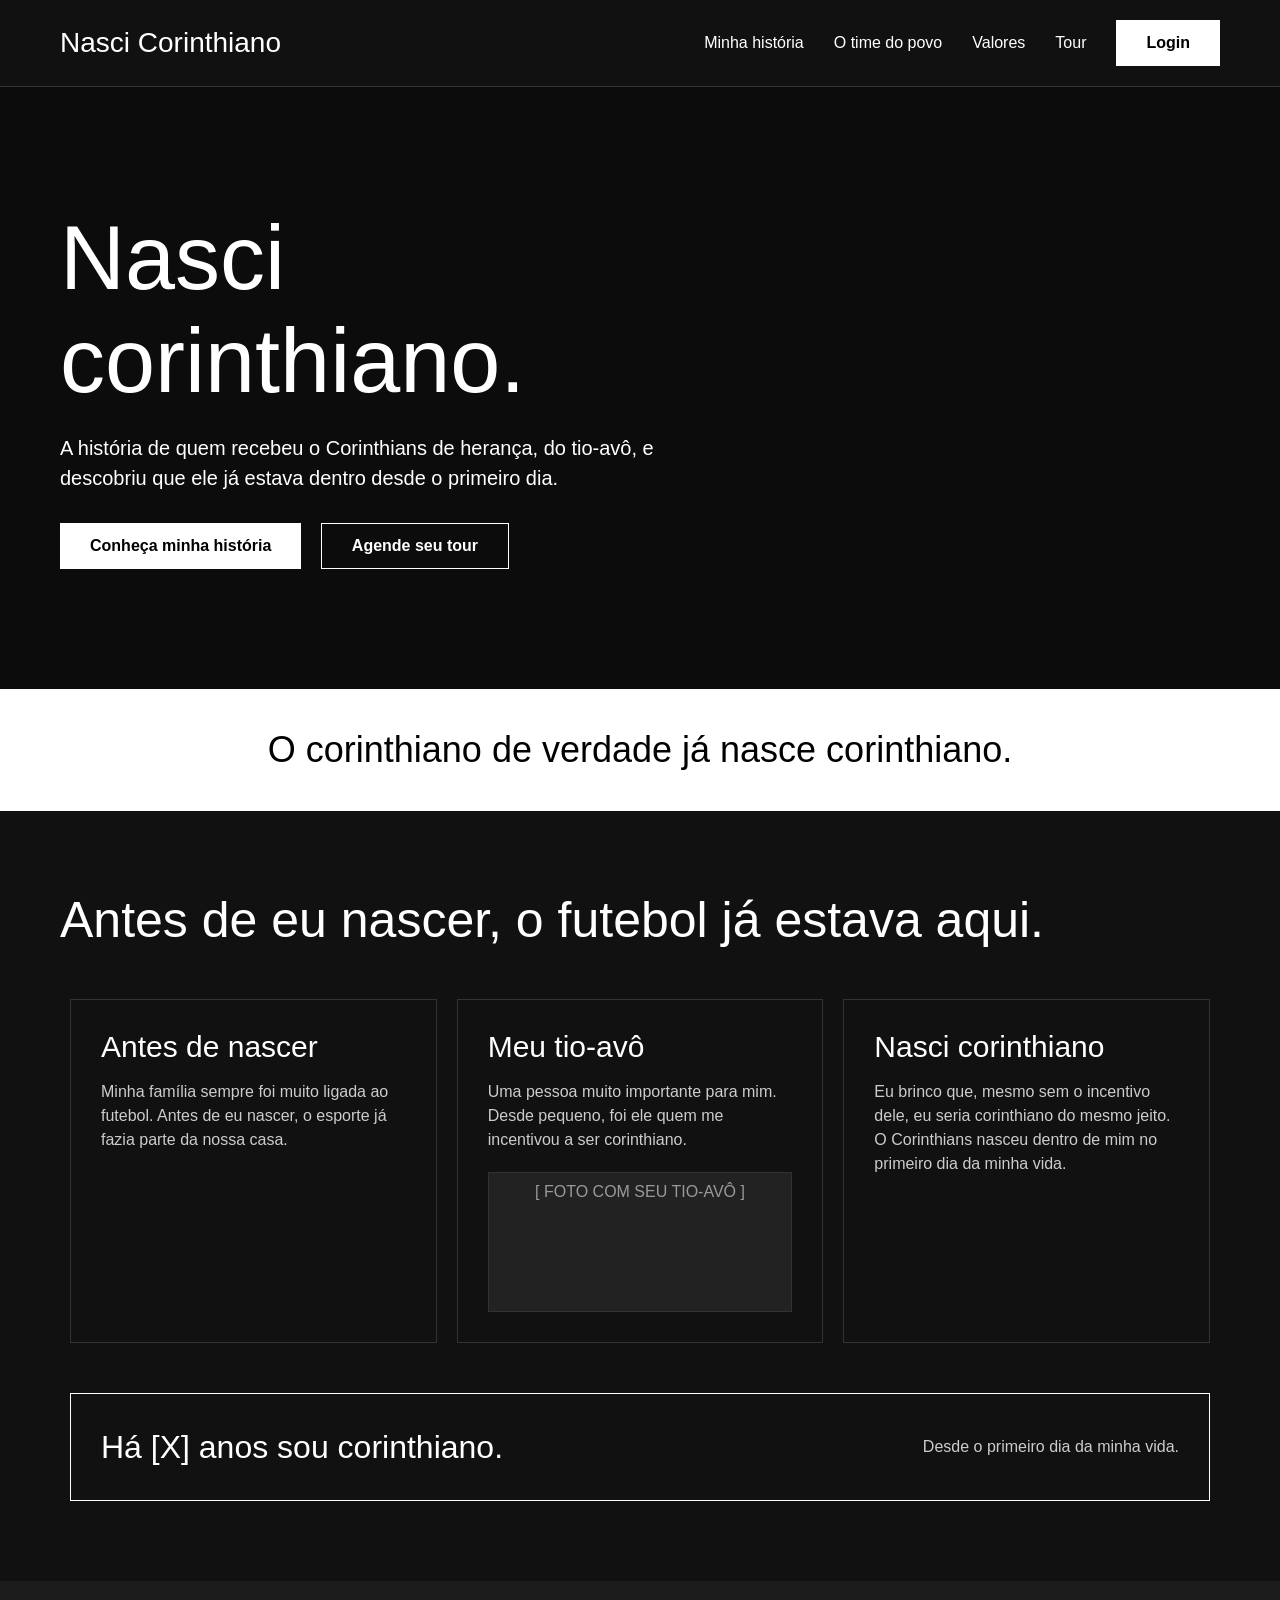
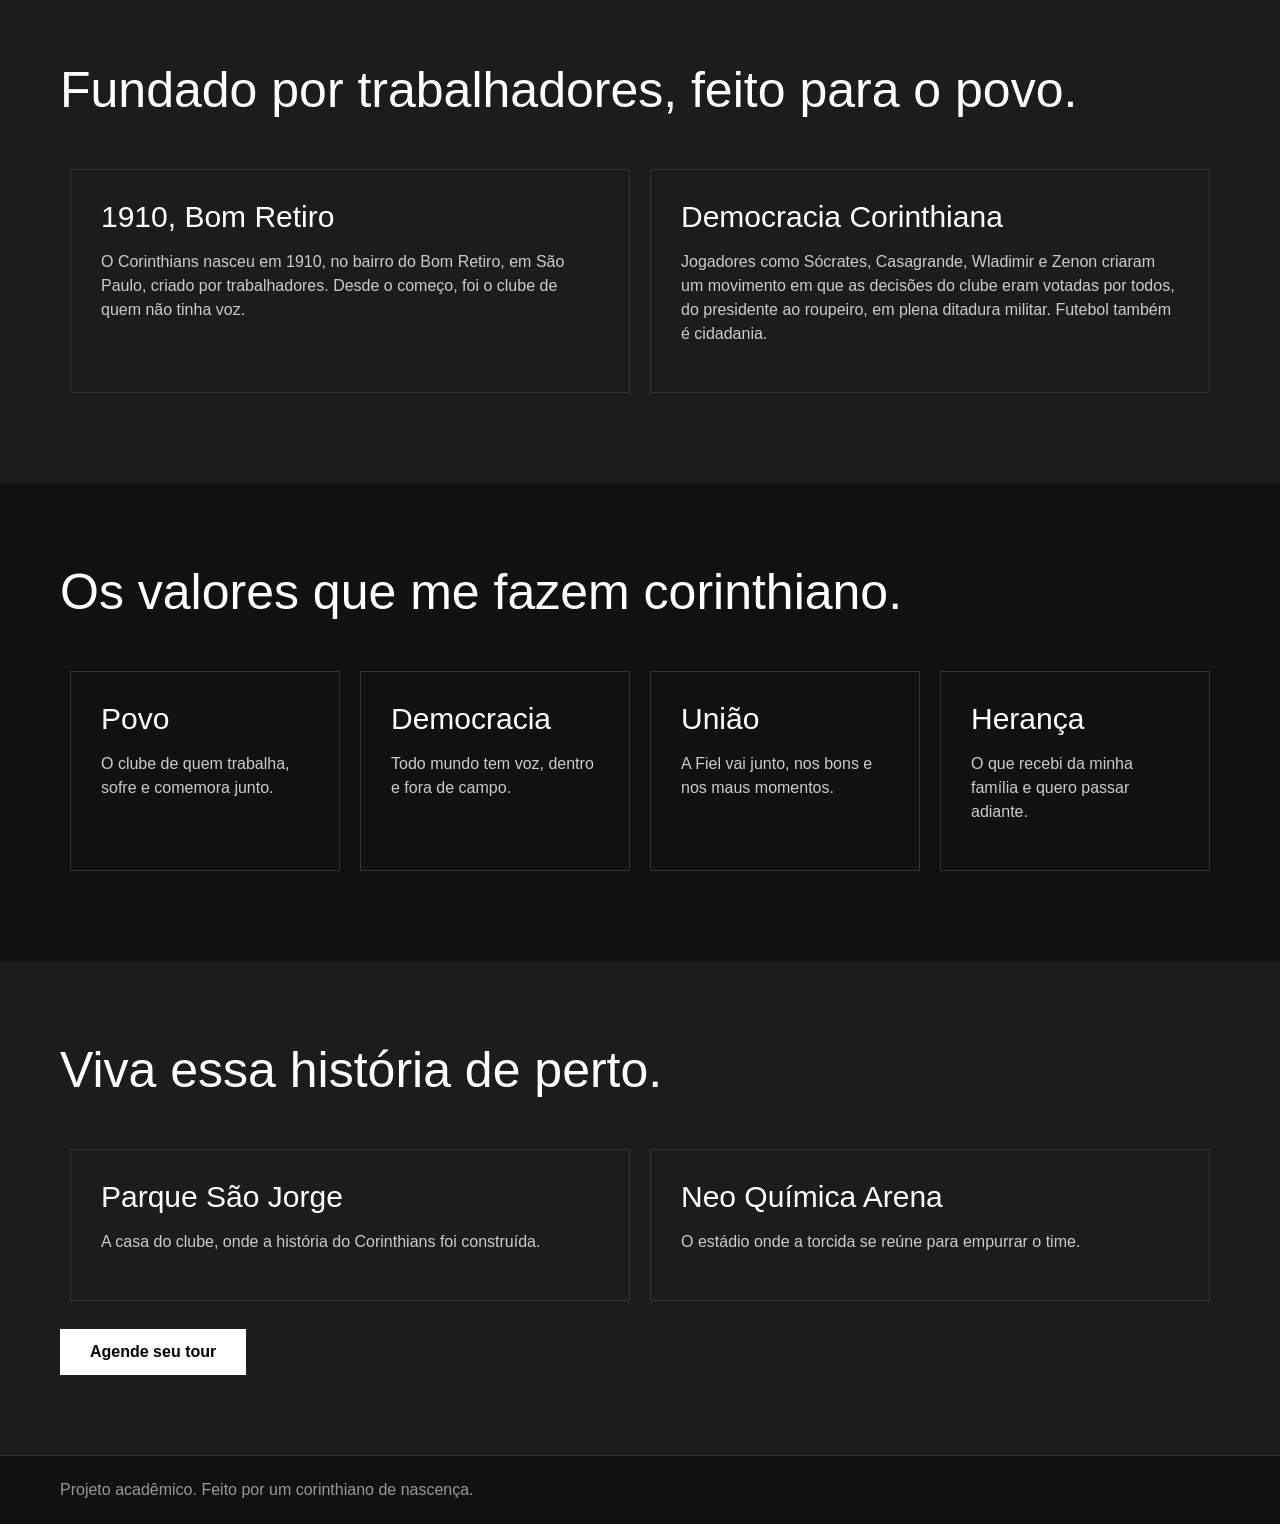
==== codigos/index.html @ bf31cc14 "Subindo pastas de documentação, script de banco de dados e códigos" ====
<!DOCTYPE html>
<html lang="pt-BR">
<head>
    <meta charset="UTF-8">
    <meta name="viewport" content="width=device-width, initial-scale=1.0">
    <title>Nasci Corinthiano</title>
    <link rel="stylesheet" href="style.css">
</head>
<body>

    <!-- CABEÇALHO -->
    <header class="cabecalho">
        <div class="logo">Nasci Corinthiano</div>
        <nav class="menu">
            <a href="#historia">Minha história</a>
            <a href="#povo">O time do povo</a>
            <a href="#valores">Valores</a>
            <a href="#tour">Tour</a>
            <a href="login.html" class="botao">Login</a>
        </nav>
    </header>

    <main>

        <!-- CONTAINER PRINCIPAL: foto da torcida de fundo (img/torcida.jpg) -->
        <section class="container-principal">
            <div class="container-escuro">
                <h1>Nasci<br>corinthiano.</h1>
                <p>A história de quem recebeu o Corinthians de herança, do tio-avô, e descobriu que ele já estava dentro desde o primeiro dia.</p>
                <a href="#historia" class="botao">Conheça minha história</a>
                <a href="login.html" class="botao-vazio">Agende seu tour</a>
            </div>
        </section>

        <!-- CONTAINER DA FRASE -->
        <div class="container-frase">O corinthiano de verdade já nasce corinthiano.</div>

        <!-- MINHA HISTÓRIA -->
        <section class="secao" id="historia">
            <h2 class="subtitulo">Antes de eu nascer, o futebol já estava aqui.</h2>
            <div class="container-cards">
                <div class="card">
                    <h3>Antes de nascer</h3>
                    <p>Minha família sempre foi muito ligada ao futebol. Antes de eu nascer, o esporte já fazia parte da nossa casa.</p>
                </div>
                <div class="card">
                    <h3>Meu tio-avô</h3>
                    <p>Uma pessoa muito importante para mim. Desde pequeno, foi ele quem me incentivou a ser corinthiano.</p>
                    <div class="foto">[ FOTO COM SEU TIO-AVÔ ]</div>
                </div>
                <div class="card">
                    <h3>Nasci corinthiano</h3>
                    <p>Eu brinco que, mesmo sem o incentivo dele, eu seria corinthiano do mesmo jeito. O Corinthians nasceu dentro de mim no primeiro dia da minha vida.</p>
                </div>
            </div>
            <div class="container-contador">
                <h3>Há [X] anos sou corinthiano.</h3>
                <p>Desde o primeiro dia da minha vida.</p>
            </div>
        </section>

        <!-- O TIME DO POVO -->
        <section class="secao secao-escura" id="povo">
            <h2 class="subtitulo">Fundado por trabalhadores, feito para o povo.</h2>
            <div class="container-cards">
                <div class="card">
                    <h3>1910, Bom Retiro</h3>
                    <p>O Corinthians nasceu em 1910, no bairro do Bom Retiro, em São Paulo, criado por trabalhadores. Desde o começo, foi o clube de quem não tinha voz.</p>
                </div>
                <div class="card">
                    <h3>Democracia Corinthiana</h3>
                    <p>Jogadores como Sócrates, Casagrande, Wladimir e Zenon criaram um movimento em que as decisões do clube eram votadas por todos, do presidente ao roupeiro, em plena ditadura militar. Futebol também é cidadania.</p>
                </div>
            </div>
        </section>

        <!-- VALORES -->
        <section class="secao" id="valores">
            <h2 class="subtitulo">Os valores que me fazem corinthiano.</h2>
            <div class="container-cards">
                <div class="card">
                    <h3>Povo</h3>
                    <p>O clube de quem trabalha, sofre e comemora junto.</p>
                </div>
                <div class="card">
                    <h3>Democracia</h3>
                    <p>Todo mundo tem voz, dentro e fora de campo.</p>
                </div>
                <div class="card">
                    <h3>União</h3>
                    <p>A Fiel vai junto, nos bons e nos maus momentos.</p>
                </div>
                <div class="card">
                    <h3>Herança</h3>
                    <p>O que recebi da minha família e quero passar adiante.</p>
                </div>
            </div>
        </section>

        <!-- TOUR -->
        <section class="secao secao-escura" id="tour">
            <h2 class="subtitulo">Viva essa história de perto.</h2>
            <div class="container-cards">
                <div class="card">
                    <h3>Parque São Jorge</h3>
                    <p>A casa do clube, onde a história do Corinthians foi construída.</p>
                </div>
                <div class="card">
                    <h3>Neo Química Arena</h3>
                    <p>O estádio onde a torcida se reúne para empurrar o time.</p>
                </div>
            </div>
            <br>
            <a href="login.html" class="botao">Agende seu tour</a>
        </section>

    </main>

    <!-- RODAPÉ -->
    <footer class="rodape">
        Projeto acadêmico. Feito por um corinthiano de nascença.
    </footer>

</body>
</html>
---- codigos/style.css ----
/* ===== GERAL ===== */
/* Faz o padding e a borda ficarem DENTRO da largura da caixa */
* {
    box-sizing: border-box;
}

body {
    margin: 0;
    font-family: Arial, sans-serif;
    background-color: #111111;
    color: #ffffff;
}

a {
    color: #ffffff;
    text-decoration: none;
}

h1, h2, h3 {
    margin: 0;
    font-family: Impact, sans-serif;
    font-weight: normal;
}

p {
    line-height: 1.5;
    color: #cccccc;
}

/* ===== CABEÇALHO (header) ===== */
.cabecalho {
    display: flex;
    justify-content: space-between;
    align-items: center;
    padding: 20px 60px;
    border-bottom: 1px solid #333333;
}

.logo {
    font-family: Impact, sans-serif;
    font-size: 28px;
}

.menu {
    display: flex;
    align-items: center;
}

.menu a {
    margin-left: 30px;
}

/* ===== BOTÕES ===== */
.botao {
    display: inline-block;
    background-color: #ffffff;
    color: #000000;
    padding: 14px 30px;
    font-weight: bold;
    font-size: 16px;
    border: none;
    cursor: pointer;
}

.botao-vazio {
    display: inline-block;
    border: 1px solid #ffffff;
    padding: 13px 30px;
    font-weight: bold;
    margin-left: 15px;
}

.botao-largo {
    width: 100%;
    margin-top: 25px;
}

/* ===== HOME: CONTAINER PRINCIPAL ===== */
/* Para usar sua foto: salve em img/torcida.jpg */
.container-principal {
    background-color: #222222;
    background-image: url("../img/torcida.jpg");
    background-size: cover;
    background-position: center;
}

/* Camada preta transparente por cima da foto, para o texto ficar legível */
.container-escuro {
    background-color: rgba(0, 0, 0, 0.65);
    padding: 120px 60px;
}

.container-principal h1 {
    font-size: 90px;
}

.container-principal p {
    font-size: 20px;
    width: 600px;
    color: #ffffff;
    margin-bottom: 30px;
}

/* ===== HOME: CONTAINER DA FRASE ===== */
.container-frase {
    background-color: #ffffff;
    color: #000000;
    text-align: center;
    padding: 40px;
    font-family: Impact, sans-serif;
    font-size: 36px;
}

/* ===== HOME: SEÇÕES ===== */
.secao {
    padding: 80px 60px;
}

.secao-escura {
    background-color: #1c1c1c;
}

.subtitulo {
    font-size: 50px;
    margin-bottom: 40px;
}

.container-cards {
    display: flex;
}

.card {
    flex: 1;
    border: 1px solid #333333;
    padding: 30px;
    margin: 10px;
}

.card h3 {
    font-size: 30px;
    margin-bottom: 10px;
}

.foto {
    height: 140px;
    margin-top: 20px;
    padding: 10px;
    background-color: #222222;
    border: 1px solid #333333;
    color: #999999;
    text-align: center;
}

.container-contador {
    display: flex;
    justify-content: space-between;
    align-items: center;
    border: 1px solid #ffffff;
    padding: 25px 30px;
    margin: 40px 10px 0 10px;
}

.container-contador h3 {
    font-size: 32px;
}

/* ===== RODAPÉ ===== */
.rodape {
    padding: 25px 60px;
    border-top: 1px solid #333333;
    color: #999999;
}

/* ===== FORMULÁRIOS (login e cadastro) ===== */
label {
    display: block;
    margin-top: 15px;
    color: #aaaaaa;
}

.campo {
    display: block;
    width: 100%;
    padding: 14px;
    margin-top: 6px;
    background-color: #222222;
    color: #ffffff;
    border: 1px solid #444444;
    font-size: 16px;
}

/* ===== LOGIN ===== */
.login-conteudo {
    display: flex;
}

.painel-esquerdo {
    flex: 1;
    display: flex;
    align-items: flex-end;
    padding: 60px;
    background-color: #2a1a10;
}

.painel-esquerdo h2 {
    font-size: 60px;
}

.painel-direito {
    flex: 1;
    padding: 50px 60px;
}

.painel-direito h2 {
    font-size: 40px;
    margin-bottom: 20px;
}

.opcoes-tour {
    display: flex;
    margin-bottom: 40px;
}

.opcao {
    flex: 1;
    margin-top: 0;
    margin-right: 15px;
    padding: 20px;
    border: 1px solid #444444;
    color: #ffffff;
    font-size: 20px;
}

.opcao p {
    margin: 8px 0 0 0;
    font-size: 15px;
}

.rodape-cadastro {
    display: flex;
    justify-content: space-between;
    align-items: center;
    margin-top: 30px;
    padding-top: 25px;
    border-top: 1px solid #333333;
}

.rodape-cadastro p {
    margin: 0;
}

/* ===== CADASTRO ===== */
.cadastro-conteudo {
    width: 560px;
    margin: 0 auto;
    padding: 50px 0;
}

.cadastro-conteudo h1 {
    font-size: 56px;
    margin-bottom: 20px;
}

.chip-tour {
    display: inline-block;
    border: 1px solid #ffffff;
    padding: 8px 16px;
}

.link-login {
    text-align: center;
    margin-top: 20px;
}

.link-login a {
    text-decoration: underline;
}

/* ===== DASHBOARD ===== */
.saudacao {
    display: flex;
    justify-content: space-between;
    align-items: center;
    padding: 40px 60px 20px 60px;
}

.saudacao h1 {
    font-size: 60px;
}

.kpis {
    display: flex;
    padding: 0 50px;
}

.kpi {
    flex: 1;
    border: 1px solid #333333;
    padding: 25px;
    margin: 10px;
}

.kpi p {
    margin: 0;
    color: #aaaaaa;
}

.kpi h2 {
    font-size: 56px;
    margin-top: 10px;
}

.kpi-destaque {
    background-color: #ffffff;
}

.kpi-destaque p,
.kpi-destaque h2 {
    color: #000000;
}

.graficos {
    display: flex;
    padding: 0 50px 50px 50px;
}

.grafico {
    flex: 1;
    border: 1px solid #333333;
    padding: 25px;
    margin: 10px;
}

.grafico h3 {
    font-size: 24px;
    margin-bottom: 20px;
}
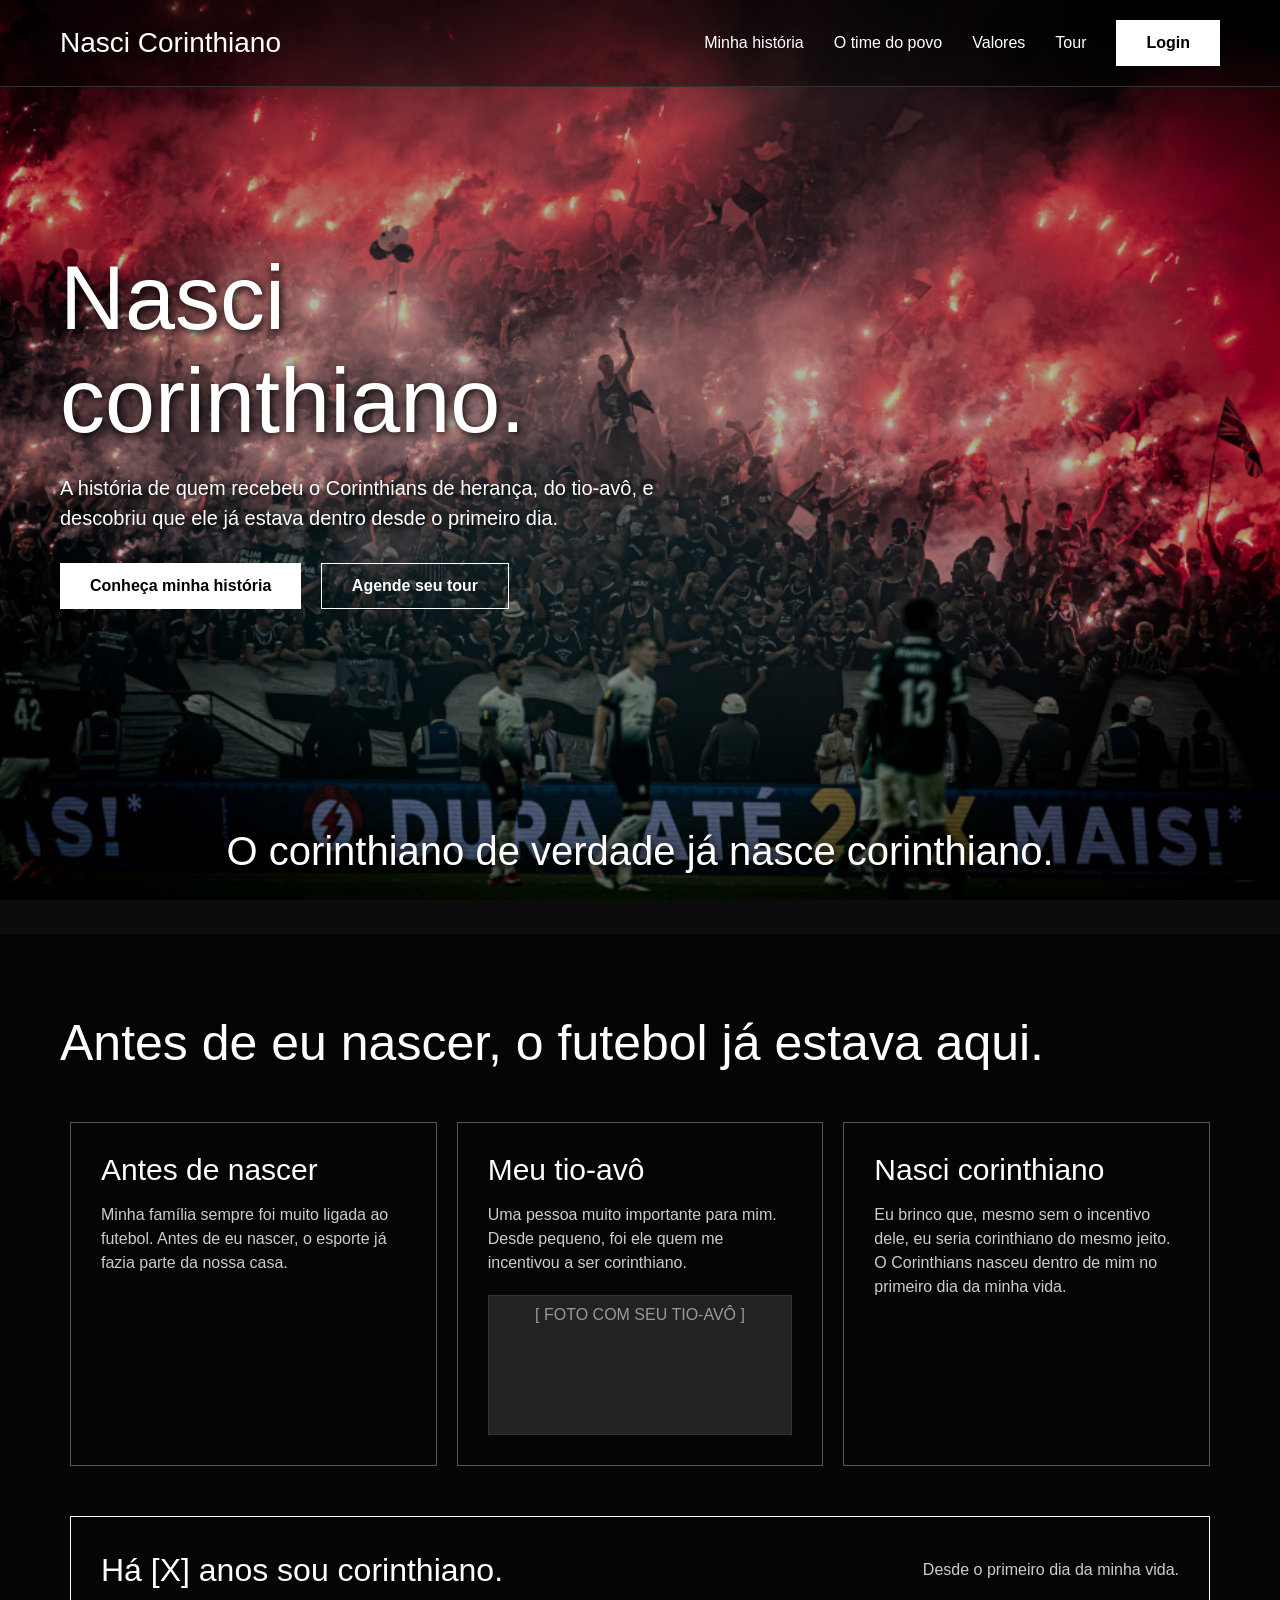
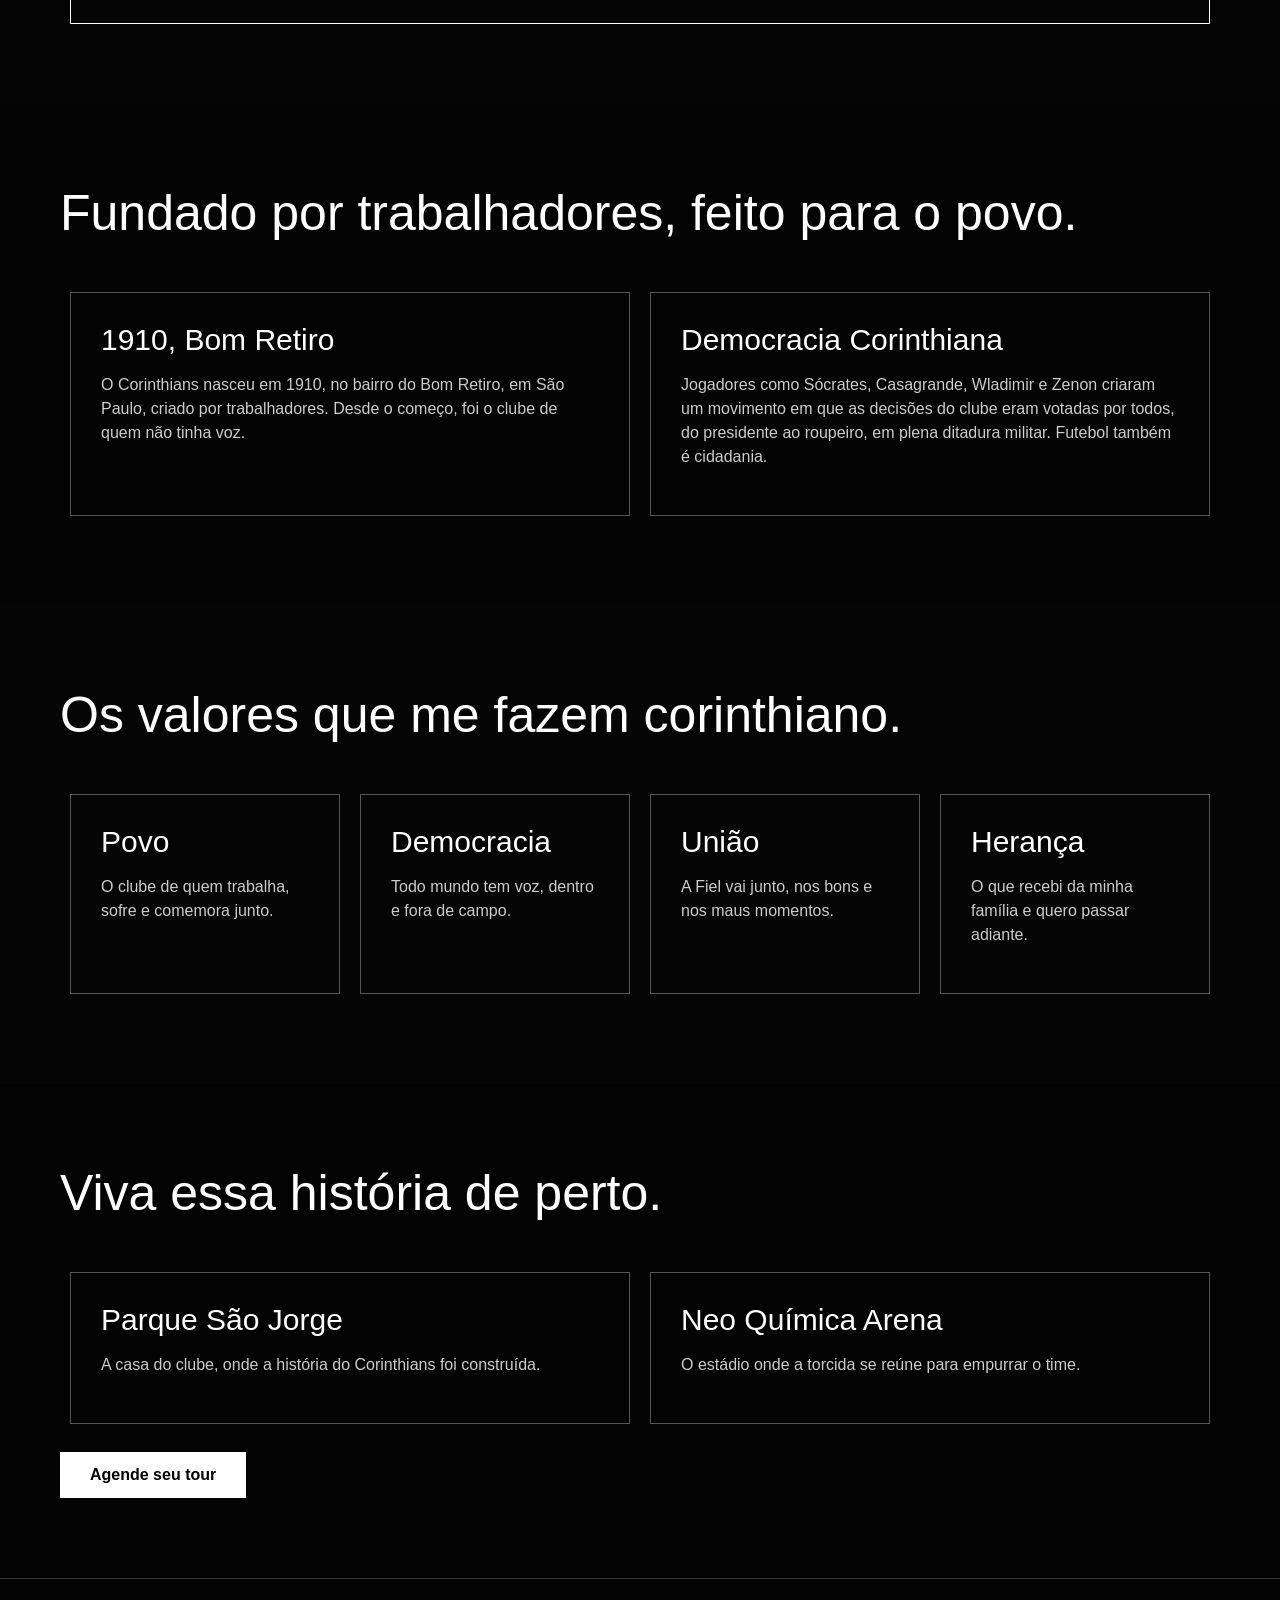
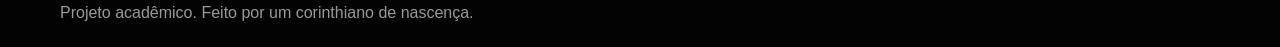
==== commit ec3a0379: "Testando outra versão da home" ====
--- a/codigos/index.html
+++ b/codigos/index.html
@@ -6,7 +6,7 @@
     <title>Nasci Corinthiano</title>
     <link rel="stylesheet" href="style.css">
 </head>
-<body>
+<body class="pagina-home">
 
     <!-- CABEÇALHO -->
     <header class="cabecalho">
@@ -22,7 +22,7 @@
 
     <main>
 
-        <!-- CONTAINER PRINCIPAL: foto da torcida de fundo (img/torcida.jpg) -->
+        <!-- CONTAINER PRINCIPAL: o texto fica por cima da foto de fundo -->
         <section class="container-principal">
             <div class="container-escuro">
                 <h1>Nasci<br>corinthiano.</h1>
--- a/codigos/style.css
+++ b/codigos/style.css
@@ -11,6 +11,15 @@
     color: #ffffff;
 }
 
+/* FOTO DA HOME: só a página que tem class="pagina-home" no body usa a foto */
+/* Arquivo da foto: img/torcida.jpg */
+.pagina-home {
+    background-image: url("img/torcida.jpg");
+    background-size: cover;
+    background-position: center top;
+    background-attachment: fixed;
+}
+
 a {
     color: #ffffff;
     text-decoration: none;
@@ -34,6 +43,7 @@
     align-items: center;
     padding: 20px 60px;
     border-bottom: 1px solid #333333;
+    background-color: rgba(0, 0, 0, 0.6);
 }
 
 .logo {
@@ -41,6 +51,7 @@
     font-size: 28px;
 }
 
+/* ===== MENU ===== */
 .menu {
     display: flex;
     align-items: center;
@@ -48,6 +59,13 @@
 
 .menu a {
     margin-left: 30px;
+    transition: 0.3s;
+}
+
+/* Hover dos links do menu: ficam cinza e ganham sublinhado */
+.menu a:hover {
+    color: #999999;
+    text-decoration: underline;
 }
 
 /* ===== BOTÕES ===== */
@@ -60,6 +78,18 @@
     font-size: 16px;
     border: none;
     cursor: pointer;
+    transition: 0.3s;
+}
+
+/* Hover do botão branco: fica cinza claro */
+.botao:hover {
+    background-color: #cccccc;
+}
+
+/* O botão Login fica dentro do menu, então precisa manter o texto preto e sem sublinhado */
+.menu .botao:hover {
+    color: #000000;
+    text-decoration: none;
 }
 
 .botao-vazio {
@@ -68,6 +98,13 @@
     padding: 13px 30px;
     font-weight: bold;
     margin-left: 15px;
+    transition: 0.3s;
+}
+
+/* Hover do botão vazio: preenche de branco e o texto fica preto */
+.botao-vazio:hover {
+    background-color: #ffffff;
+    color: #000000;
 }
 
 .botao-largo {
@@ -76,22 +113,20 @@
 }
 
 /* ===== HOME: CONTAINER PRINCIPAL ===== */
-/* Para usar sua foto: salve em img/torcida.jpg */
+/* A foto vem do body (.pagina-home), aqui só ficam o texto e a camada escura */
 .container-principal {
-    background-color: #222222;
-    background-image: url("../img/torcida.jpg");
-    background-size: cover;
-    background-position: center;
-}
-
-/* Camada preta transparente por cima da foto, para o texto ficar legível */
+    padding: 0;
+}
+
+/* Camada preta transparente por cima da foto. Quanto menor o último número, mais a foto aparece */
 .container-escuro {
-    background-color: rgba(0, 0, 0, 0.65);
-    padding: 120px 60px;
+    background-color: rgba(0, 0, 0, 0.3);
+    padding: 160px 60px;
 }
 
 .container-principal h1 {
     font-size: 90px;
+    text-shadow: 2px 2px 8px #000000;
 }
 
 .container-principal p {
@@ -99,25 +134,30 @@
     width: 600px;
     color: #ffffff;
     margin-bottom: 30px;
+    text-shadow: 1px 1px 6px #000000;
 }
 
 /* ===== HOME: CONTAINER DA FRASE ===== */
+/* Sem faixa branca: a foto aparece por trás, com a mesma camada escura do início */
 .container-frase {
-    background-color: #ffffff;
-    color: #000000;
+    background-color: rgba(0, 0, 0, 0.3);
+    color: #ffffff;
     text-align: center;
-    padding: 40px;
+    padding: 60px 40px;
     font-family: Impact, sans-serif;
-    font-size: 36px;
+    font-size: 40px;
+    text-shadow: 2px 2px 8px #000000;
 }
 
 /* ===== HOME: SEÇÕES ===== */
+/* Fundo preto transparente: deixa a foto aparecer por trás */
 .secao {
     padding: 80px 60px;
+    background-color: rgba(0, 0, 0, 0.7);
 }
 
 .secao-escura {
-    background-color: #1c1c1c;
+    background-color: rgba(0, 0, 0, 0.85);
 }
 
 .subtitulo {
@@ -131,7 +171,7 @@
 
 .card {
     flex: 1;
-    border: 1px solid #333333;
+    border: 1px solid #555555;
     padding: 30px;
     margin: 10px;
 }
@@ -169,6 +209,7 @@
     padding: 25px 60px;
     border-top: 1px solid #333333;
     color: #999999;
+    background-color: rgba(0, 0, 0, 0.85);
 }
 
 /* ===== FORMULÁRIOS (login e cadastro) ===== */
@@ -194,12 +235,18 @@
     display: flex;
 }
 
+/* Lado esquerdo do login: só cor de fundo, sem foto */
 .painel-esquerdo {
+    flex: 1;
+    display: flex;
+    background-color: #2a1a10;
+}
+
+.painel-escuro {
     flex: 1;
     display: flex;
     align-items: flex-end;
     padding: 60px;
-    background-color: #2a1a10;
 }
 
 .painel-esquerdo h2 {
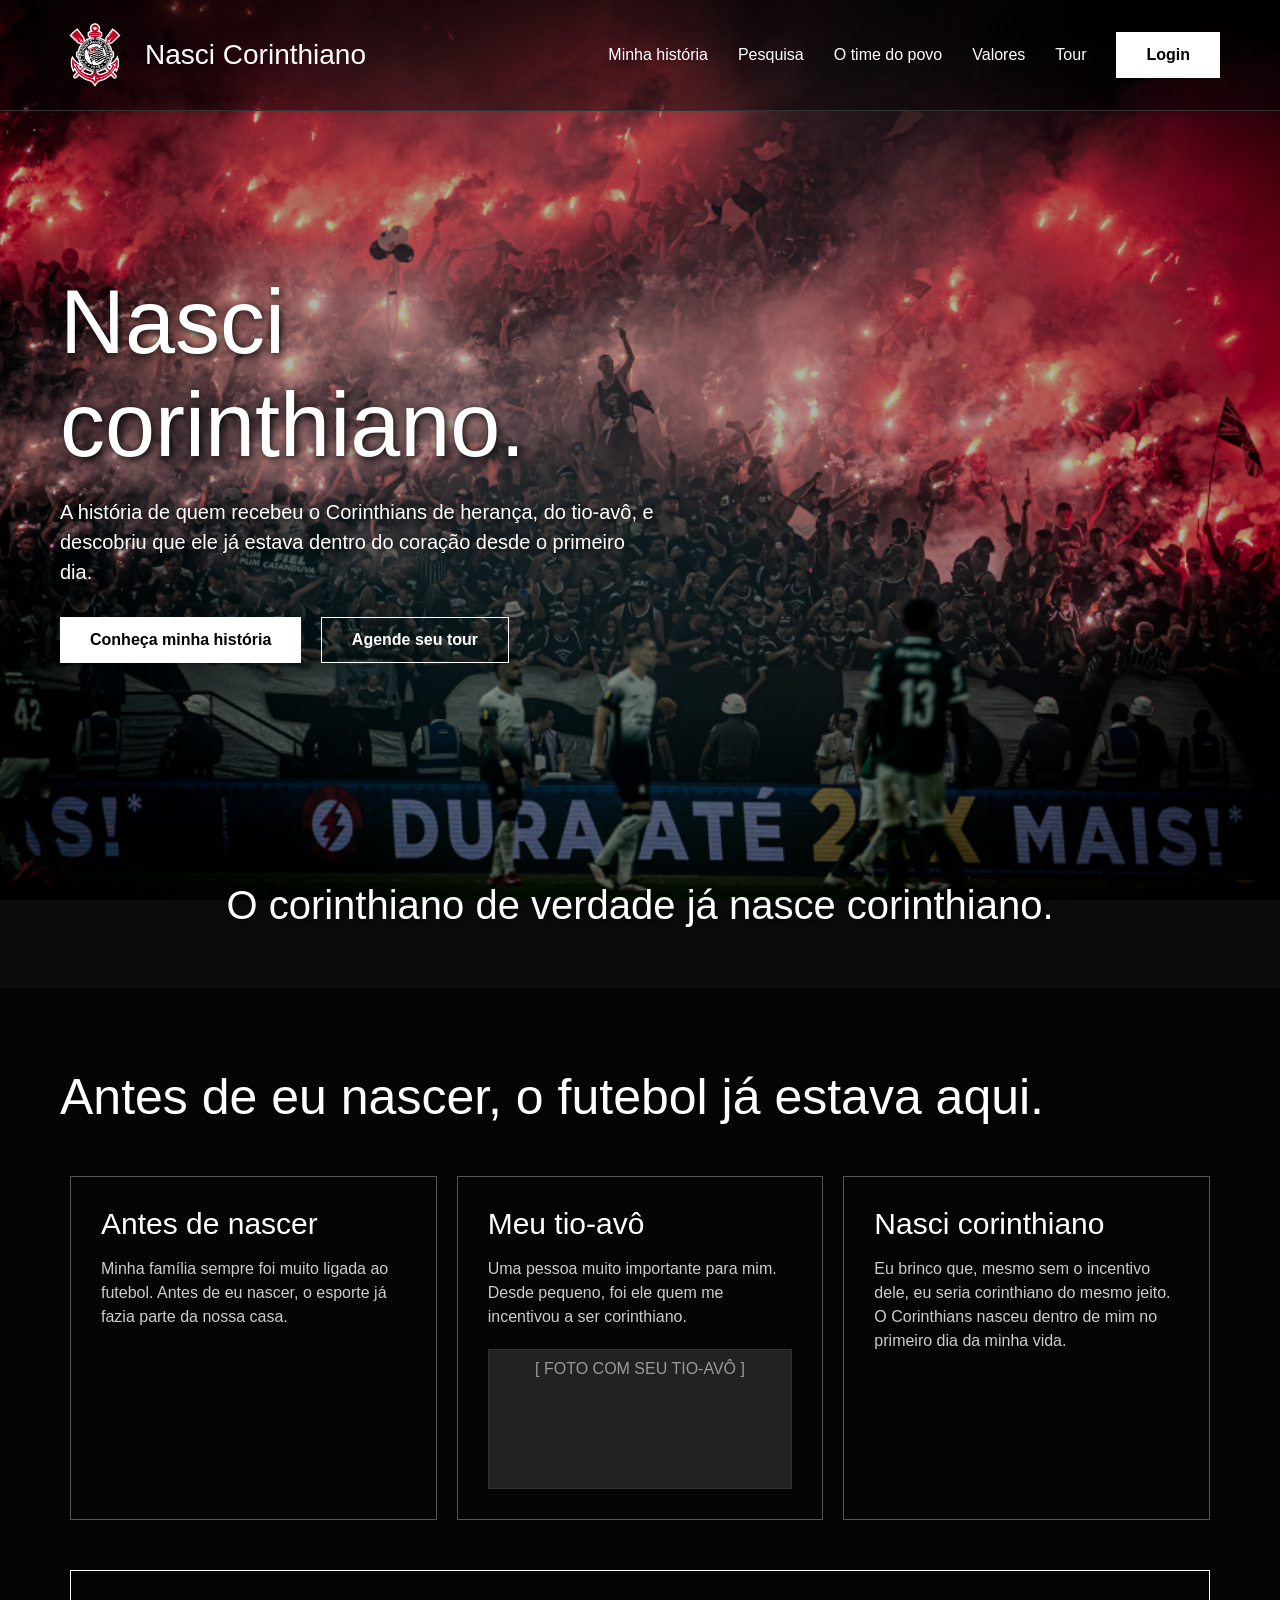
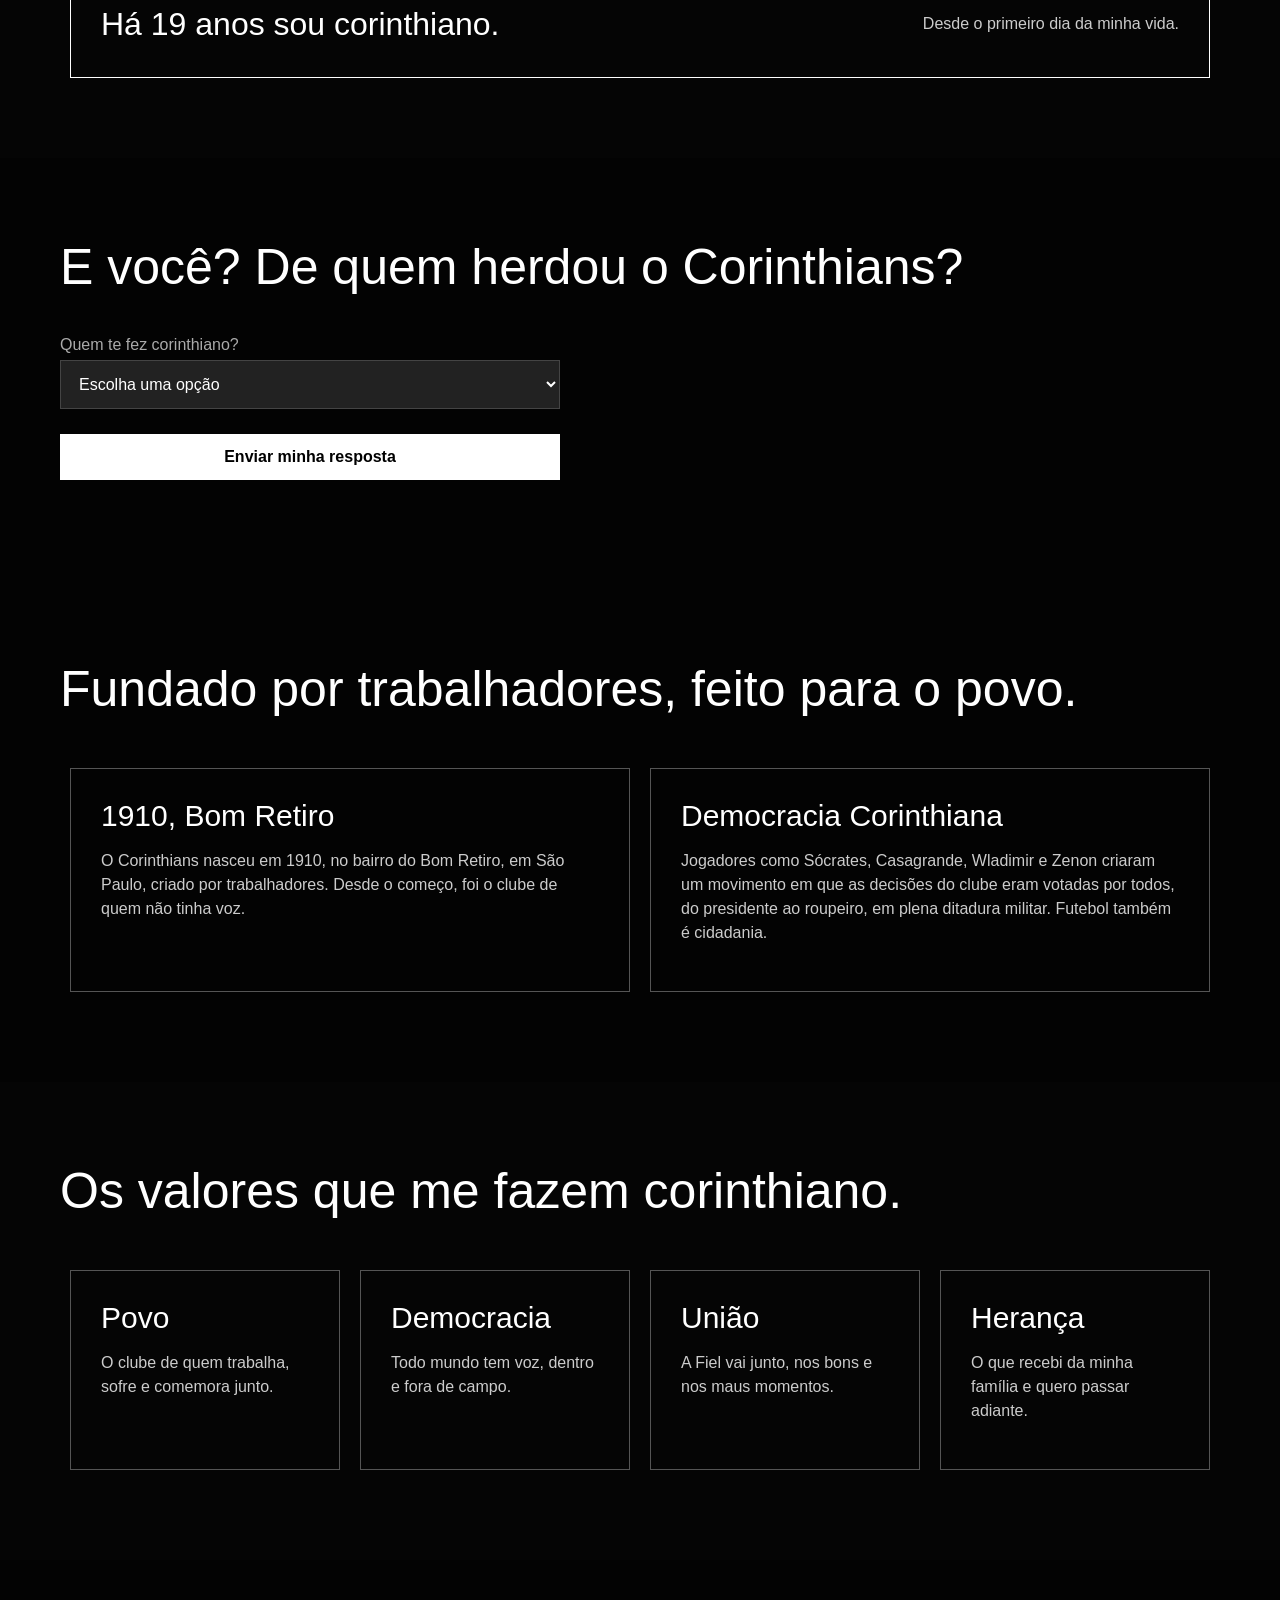
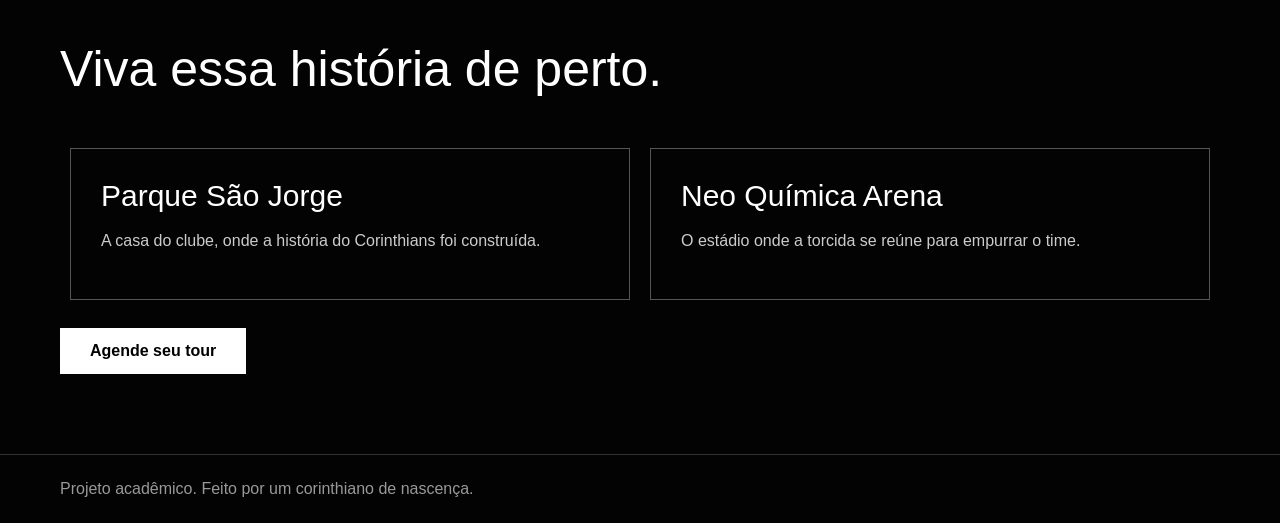
==== commit c9577ee8: "Criando tela de login e de cadastro e adicionando questionario na home para selecionar quem incentiv" ====
--- a/codigos/index.html
+++ b/codigos/index.html
@@ -10,9 +10,13 @@
 
     <!-- CABEÇALHO -->
     <header class="cabecalho">
-        <div class="logo">Nasci Corinthiano</div>
+        <div class="logo">
+            <img src="img/corinthians.png" alt="Escudo do Corinthians" class="escudo">
+            <span>Nasci Corinthiano</span>
+        </div>
         <nav class="menu">
             <a href="#historia">Minha história</a>
+            <a href="#pesquisa">Pesquisa</a>
             <a href="#povo">O time do povo</a>
             <a href="#valores">Valores</a>
             <a href="#tour">Tour</a>
@@ -26,7 +30,7 @@
         <section class="container-principal">
             <div class="container-escuro">
                 <h1>Nasci<br>corinthiano.</h1>
-                <p>A história de quem recebeu o Corinthians de herança, do tio-avô, e descobriu que ele já estava dentro desde o primeiro dia.</p>
+                <p>A história de quem recebeu o Corinthians de herança, do tio-avô, e descobriu que ele já estava dentro do coração desde o primeiro dia.</p>
                 <a href="#historia" class="botao">Conheça minha história</a>
                 <a href="login.html" class="botao-vazio">Agende seu tour</a>
             </div>
@@ -54,8 +58,29 @@
                 </div>
             </div>
             <div class="container-contador">
-                <h3>Há [X] anos sou corinthiano.</h3>
+                <h3>Há 19 anos sou corinthiano.</h3>
                 <p>Desde o primeiro dia da minha vida.</p>
+            </div>
+        </section>
+
+        <!-- PESQUISA: de quem você herdou o Corinthians? -->
+        <section class="secao secao-escura" id="pesquisa">
+            <h2 class="subtitulo">E você? De quem herdou o Corinthians?</h2>
+            <div class="container-pesquisa">
+                <label>Quem te fez corinthiano?
+                    <select id="select_heranca" class="campo">
+                        <option value="">Escolha uma opção</option>
+                        <option value="Pai">Pai</option>
+                        <option value="Mãe">Mãe</option>
+                        <option value="Avô/Avó">Avô/Avó</option>
+                        <option value="Tio/Tia">Tio/Tia</option>
+                        <option value="Outro familiar">Outro familiar</option>
+                        <option value="Amigo">Amigo</option>
+                        <option value="Nasci assim">Nasci assim</option>
+                    </select>
+                </label>
+                <button class="botao botao-largo" onclick="enviarHeranca()">Enviar minha resposta</button>
+                <p id="mensagem_pesquisa" class="mensagem"></p>
             </div>
         </section>
 
@@ -122,4 +147,18 @@
     </footer>
 
 </body>
+
+<script>
+    function enviarHeranca() {
+        var escolha = select_heranca.value;
+
+        if (escolha == "") {
+            mensagem_pesquisa.innerHTML = "Escolha uma opção antes de enviar.";
+        } else {
+            mensagem_pesquisa.innerHTML = "Obrigado! Sua resposta foi registrada.";
+            // AQUI entra o envio para a API, quando a gente ligar o banco
+        }
+    }
+</script>
+
 </html>
--- a/codigos/style.css
+++ b/codigos/style.css
@@ -46,9 +46,18 @@
     background-color: rgba(0, 0, 0, 0.6);
 }
 
+/* Logo: escudo + nome lado a lado */
 .logo {
+    display: flex;
+    align-items: center;
     font-family: Impact, sans-serif;
     font-size: 28px;
+}
+
+/* Escudo: só a altura, a largura se ajusta sozinha */
+.escudo {
+    height: 70px;
+    margin-right: 15px;
 }
 
 /* ===== MENU ===== */
@@ -204,6 +213,34 @@
     font-size: 32px;
 }
 
+/* ===== HOME: PESQUISA ===== */
+.container-pesquisa {
+    width: 500px;
+}
+
+label {
+    display: block;
+    margin-top: 15px;
+    color: #aaaaaa;
+}
+
+.campo {
+    display: block;
+    width: 100%;
+    padding: 14px;
+    margin-top: 6px;
+    background-color: #222222;
+    color: #ffffff;
+    border: 1px solid #444444;
+    font-size: 16px;
+}
+
+.mensagem {
+    margin-top: 20px;
+    font-size: 18px;
+    color: #ffffff;
+}
+
 /* ===== RODAPÉ ===== */
 .rodape {
     padding: 25px 60px;
@@ -212,117 +249,6 @@
     background-color: rgba(0, 0, 0, 0.85);
 }
 
-/* ===== FORMULÁRIOS (login e cadastro) ===== */
-label {
-    display: block;
-    margin-top: 15px;
-    color: #aaaaaa;
-}
-
-.campo {
-    display: block;
-    width: 100%;
-    padding: 14px;
-    margin-top: 6px;
-    background-color: #222222;
-    color: #ffffff;
-    border: 1px solid #444444;
-    font-size: 16px;
-}
-
-/* ===== LOGIN ===== */
-.login-conteudo {
-    display: flex;
-}
-
-/* Lado esquerdo do login: só cor de fundo, sem foto */
-.painel-esquerdo {
-    flex: 1;
-    display: flex;
-    background-color: #2a1a10;
-}
-
-.painel-escuro {
-    flex: 1;
-    display: flex;
-    align-items: flex-end;
-    padding: 60px;
-}
-
-.painel-esquerdo h2 {
-    font-size: 60px;
-}
-
-.painel-direito {
-    flex: 1;
-    padding: 50px 60px;
-}
-
-.painel-direito h2 {
-    font-size: 40px;
-    margin-bottom: 20px;
-}
-
-.opcoes-tour {
-    display: flex;
-    margin-bottom: 40px;
-}
-
-.opcao {
-    flex: 1;
-    margin-top: 0;
-    margin-right: 15px;
-    padding: 20px;
-    border: 1px solid #444444;
-    color: #ffffff;
-    font-size: 20px;
-}
-
-.opcao p {
-    margin: 8px 0 0 0;
-    font-size: 15px;
-}
-
-.rodape-cadastro {
-    display: flex;
-    justify-content: space-between;
-    align-items: center;
-    margin-top: 30px;
-    padding-top: 25px;
-    border-top: 1px solid #333333;
-}
-
-.rodape-cadastro p {
-    margin: 0;
-}
-
-/* ===== CADASTRO ===== */
-.cadastro-conteudo {
-    width: 560px;
-    margin: 0 auto;
-    padding: 50px 0;
-}
-
-.cadastro-conteudo h1 {
-    font-size: 56px;
-    margin-bottom: 20px;
-}
-
-.chip-tour {
-    display: inline-block;
-    border: 1px solid #ffffff;
-    padding: 8px 16px;
-}
-
-.link-login {
-    text-align: center;
-    margin-top: 20px;
-}
-
-.link-login a {
-    text-decoration: underline;
-}
-
 /* ===== DASHBOARD ===== */
 .saudacao {
     display: flex;
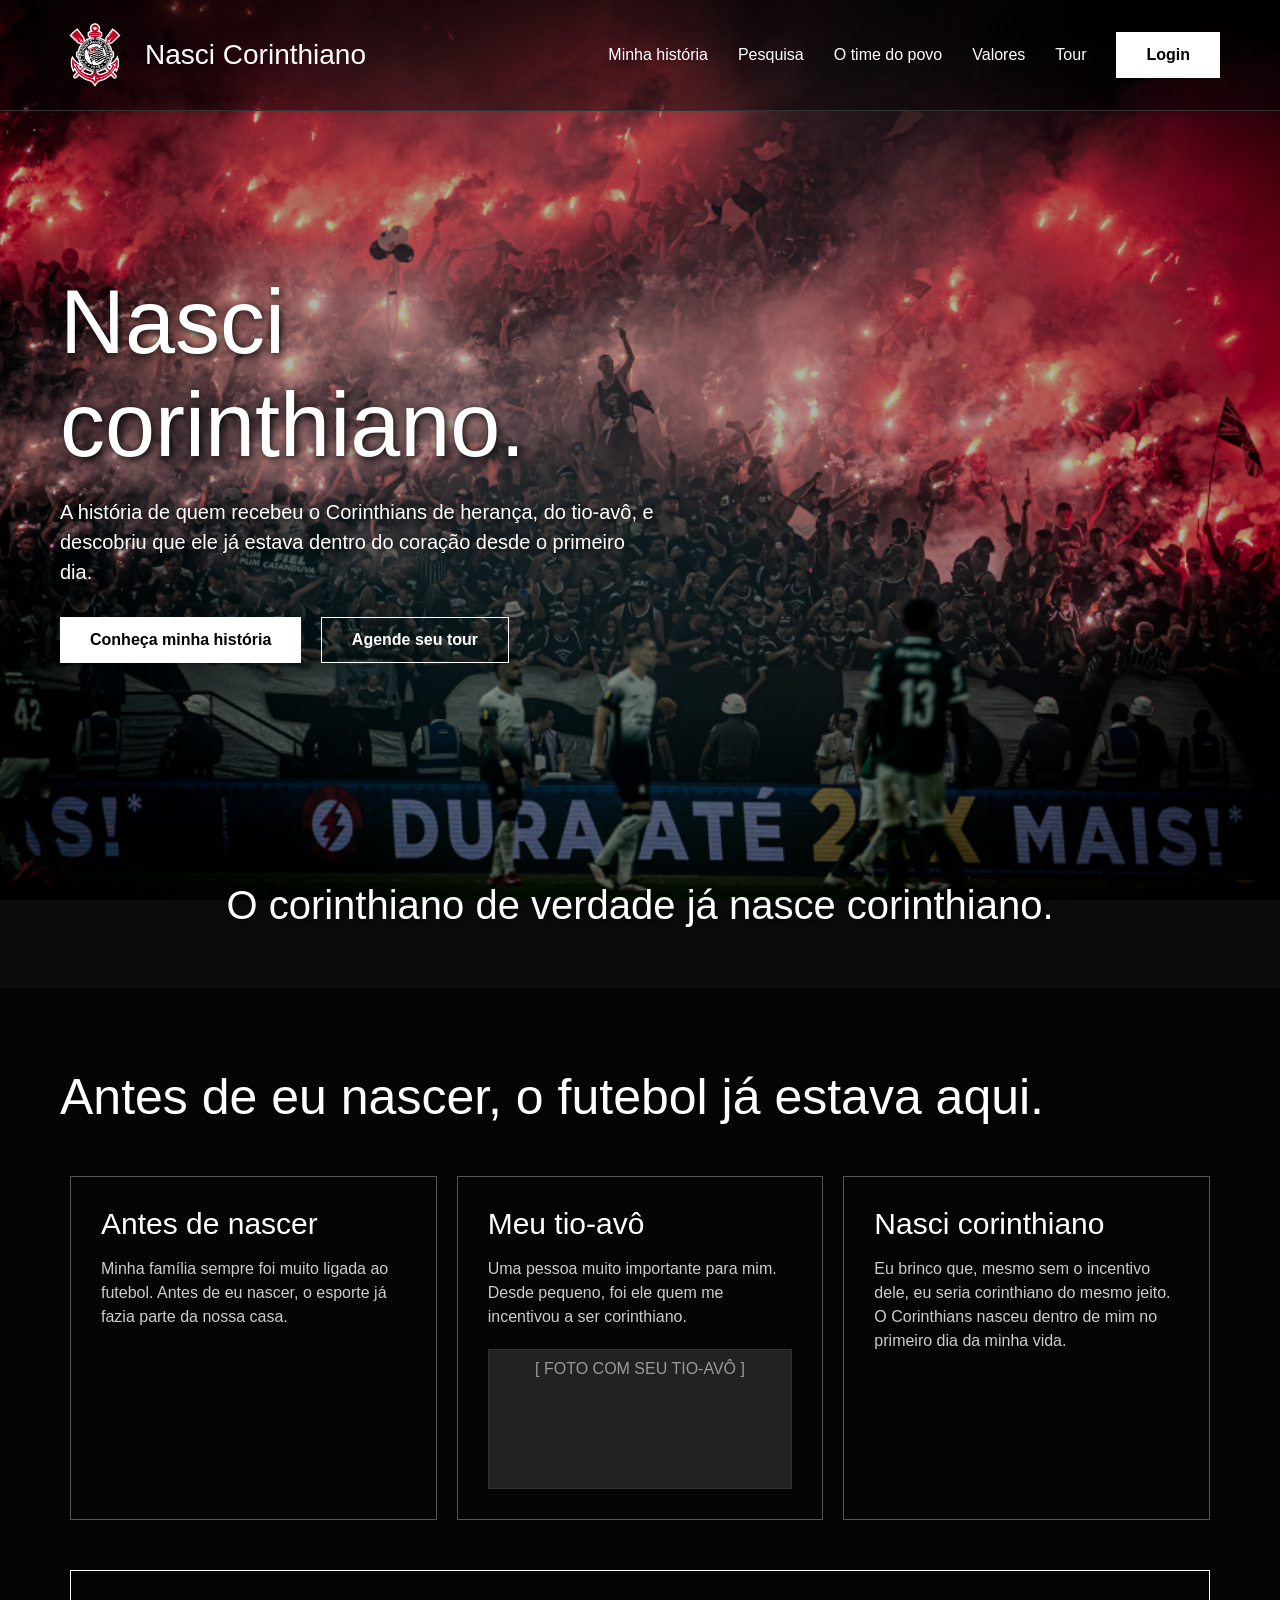
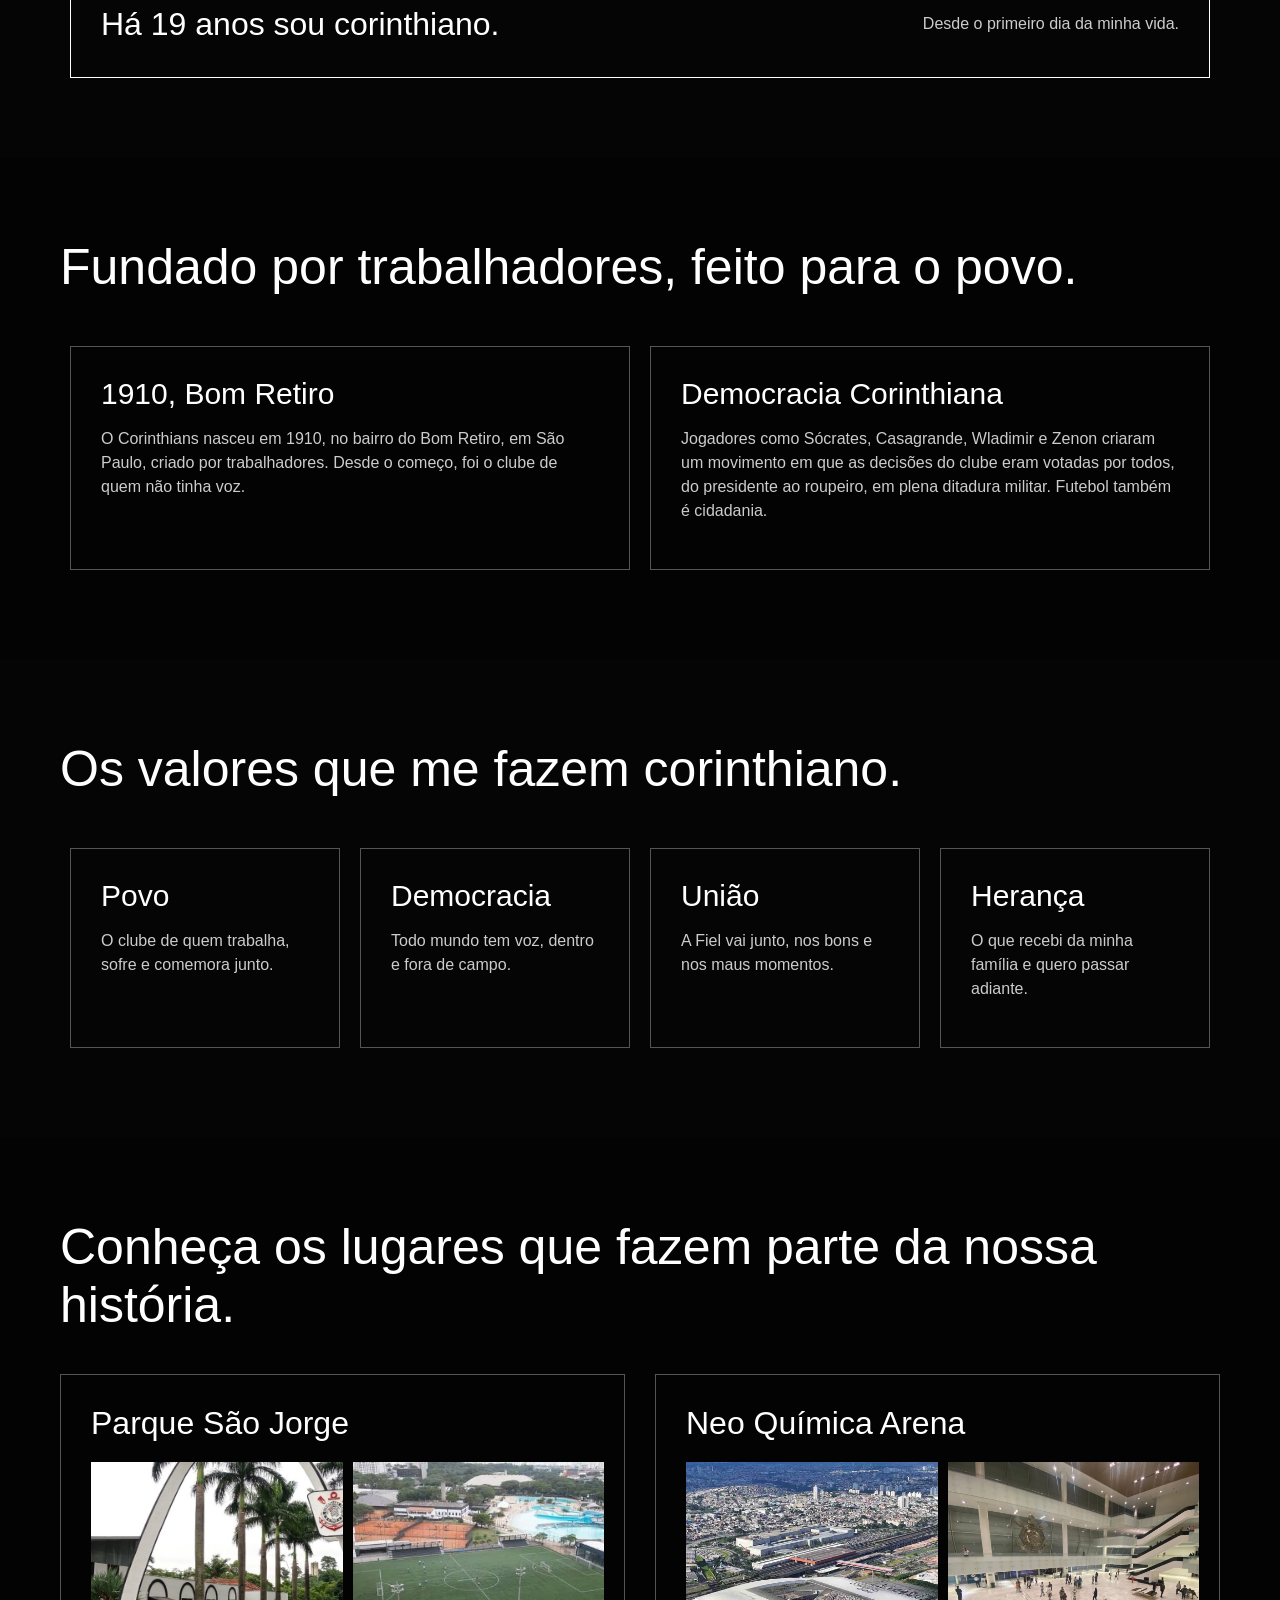
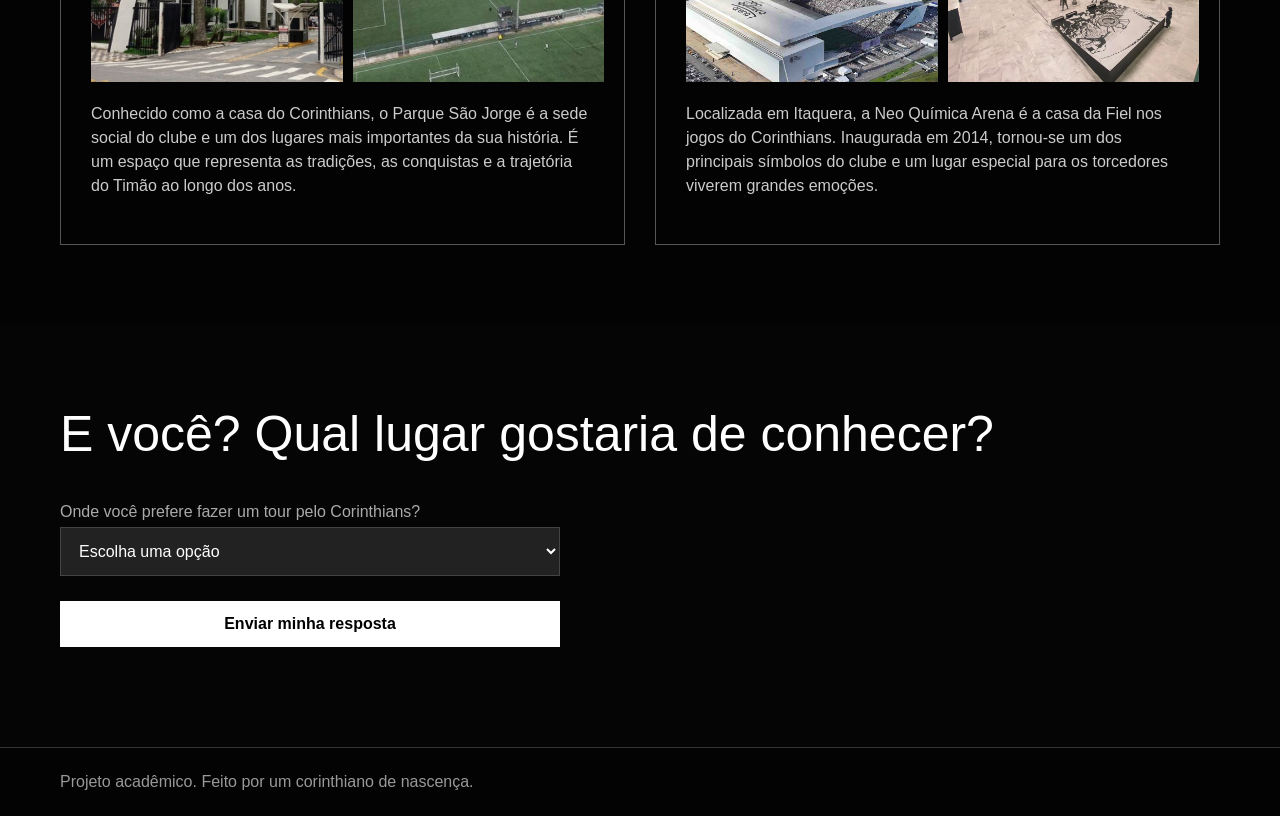
==== commit 8bda479b: "Arrumando o quiz de cadastro e o da home" ====
--- a/codigos/index.html
+++ b/codigos/index.html
@@ -1,3 +1,4 @@
+
 <!DOCTYPE html>
 <html lang="pt-BR">
 <head>
@@ -26,7 +27,7 @@
 
     <main>
 
-        <!-- CONTAINER PRINCIPAL: o texto fica por cima da foto de fundo -->
+        <!-- CONTAINER PRINCIPAL -->
         <section class="container-principal">
             <div class="container-escuro">
                 <h1>Nasci<br>corinthiano.</h1>
@@ -37,61 +38,48 @@
         </section>
 
         <!-- CONTAINER DA FRASE -->
-        <div class="container-frase">O corinthiano de verdade já nasce corinthiano.</div>
+        <div class="container-frase">
+            O corinthiano de verdade já nasce corinthiano.
+        </div>
 
         <!-- MINHA HISTÓRIA -->
         <section class="secao" id="historia">
             <h2 class="subtitulo">Antes de eu nascer, o futebol já estava aqui.</h2>
+
             <div class="container-cards">
                 <div class="card">
                     <h3>Antes de nascer</h3>
                     <p>Minha família sempre foi muito ligada ao futebol. Antes de eu nascer, o esporte já fazia parte da nossa casa.</p>
                 </div>
+
                 <div class="card">
                     <h3>Meu tio-avô</h3>
                     <p>Uma pessoa muito importante para mim. Desde pequeno, foi ele quem me incentivou a ser corinthiano.</p>
                     <div class="foto">[ FOTO COM SEU TIO-AVÔ ]</div>
                 </div>
+
                 <div class="card">
                     <h3>Nasci corinthiano</h3>
                     <p>Eu brinco que, mesmo sem o incentivo dele, eu seria corinthiano do mesmo jeito. O Corinthians nasceu dentro de mim no primeiro dia da minha vida.</p>
                 </div>
             </div>
+
             <div class="container-contador">
                 <h3>Há 19 anos sou corinthiano.</h3>
                 <p>Desde o primeiro dia da minha vida.</p>
             </div>
         </section>
 
-        <!-- PESQUISA: de quem você herdou o Corinthians? -->
-        <section class="secao secao-escura" id="pesquisa">
-            <h2 class="subtitulo">E você? De quem herdou o Corinthians?</h2>
-            <div class="container-pesquisa">
-                <label>Quem te fez corinthiano?
-                    <select id="select_heranca" class="campo">
-                        <option value="">Escolha uma opção</option>
-                        <option value="Pai">Pai</option>
-                        <option value="Mãe">Mãe</option>
-                        <option value="Avô/Avó">Avô/Avó</option>
-                        <option value="Tio/Tia">Tio/Tia</option>
-                        <option value="Outro familiar">Outro familiar</option>
-                        <option value="Amigo">Amigo</option>
-                        <option value="Nasci assim">Nasci assim</option>
-                    </select>
-                </label>
-                <button class="botao botao-largo" onclick="enviarHeranca()">Enviar minha resposta</button>
-                <p id="mensagem_pesquisa" class="mensagem"></p>
-            </div>
-        </section>
-
         <!-- O TIME DO POVO -->
         <section class="secao secao-escura" id="povo">
             <h2 class="subtitulo">Fundado por trabalhadores, feito para o povo.</h2>
+
             <div class="container-cards">
                 <div class="card">
                     <h3>1910, Bom Retiro</h3>
                     <p>O Corinthians nasceu em 1910, no bairro do Bom Retiro, em São Paulo, criado por trabalhadores. Desde o começo, foi o clube de quem não tinha voz.</p>
                 </div>
+
                 <div class="card">
                     <h3>Democracia Corinthiana</h3>
                     <p>Jogadores como Sócrates, Casagrande, Wladimir e Zenon criaram um movimento em que as decisões do clube eram votadas por todos, do presidente ao roupeiro, em plena ditadura militar. Futebol também é cidadania.</p>
@@ -102,19 +90,23 @@
         <!-- VALORES -->
         <section class="secao" id="valores">
             <h2 class="subtitulo">Os valores que me fazem corinthiano.</h2>
+
             <div class="container-cards">
                 <div class="card">
                     <h3>Povo</h3>
                     <p>O clube de quem trabalha, sofre e comemora junto.</p>
                 </div>
+
                 <div class="card">
                     <h3>Democracia</h3>
                     <p>Todo mundo tem voz, dentro e fora de campo.</p>
                 </div>
+
                 <div class="card">
                     <h3>União</h3>
                     <p>A Fiel vai junto, nos bons e nos maus momentos.</p>
                 </div>
+
                 <div class="card">
                     <h3>Herança</h3>
                     <p>O que recebi da minha família e quero passar adiante.</p>
@@ -122,21 +114,56 @@
             </div>
         </section>
 
-        <!-- TOUR -->
+        <!-- CONHEÇA OS LOCAIS DO TOUR -->
         <section class="secao secao-escura" id="tour">
-            <h2 class="subtitulo">Viva essa história de perto.</h2>
-            <div class="container-cards">
-                <div class="card">
+            <h2 class="subtitulo">Conheça os lugares que fazem parte da nossa história.</h2>
+
+            <div class="container-locais">
+
+                <!-- PARQUE SÃO JORGE -->
+                <div class="local-card">
                     <h3>Parque São Jorge</h3>
-                    <p>A casa do clube, onde a história do Corinthians foi construída.</p>
+
+                    <div class="area-fotos">
+                        <img src="img/foto-parque-sao-jorge.jpg" alt="Parque São Jorge">
+                        <img src="img/estrutura-parque-sao-jorge.jpg" alt="Estrutura do Parque São Jorge">
+                    </div>
+
+                    <p>Conhecido como a casa do Corinthians, o Parque São Jorge é a sede social do clube e um dos lugares mais importantes da sua história. É um espaço que representa as tradições, as conquistas e a trajetória do Timão ao longo dos anos.</p>
                 </div>
-                <div class="card">
+
+                <!-- NEO QUÍMICA ARENA -->
+                <div class="local-card">
                     <h3>Neo Química Arena</h3>
-                    <p>O estádio onde a torcida se reúne para empurrar o time.</p>
+
+                    <div class="area-fotos">
+                        <img src="img/Neo-Quimica-Arena.jpg" alt="Neo Química Arena">
+                        <img src="img/estrutura-neo-quimica.webp" alt="Interior da Neo Química Arena">
+                    </div>
+
+                    <p>Localizada em Itaquera, a Neo Química Arena é a casa da Fiel nos jogos do Corinthians. Inaugurada em 2014, tornou-se um dos principais símbolos do clube e um lugar especial para os torcedores viverem grandes emoções.</p>
                 </div>
+
             </div>
-            <br>
-            <a href="login.html" class="botao">Agende seu tour</a>
+        </section>
+
+        <!-- PESQUISA SOBRE O TOUR -->
+        <section class="secao" id="pesquisa">
+            <h2 class="subtitulo">E você? Qual lugar gostaria de conhecer?</h2>
+
+            <div class="container-pesquisa">
+                <label for="select_tour">Onde você prefere fazer um tour pelo Corinthians?</label>
+
+                <select id="select_tour" class="campo">
+                    <option value="">Escolha uma opção</option>
+                    <option value="Parque São Jorge">Parque São Jorge</option>
+                    <option value="Neo Química Arena">Neo Química Arena</option>
+                </select>
+
+                <button class="botao botao-largo" onclick="enviarTour()">Enviar minha resposta</button>
+
+                <p id="mensagem_tour" class="mensagem"></p>
+            </div>
         </section>
 
     </main>
@@ -146,19 +173,18 @@
         Projeto acadêmico. Feito por um corinthiano de nascença.
     </footer>
 
+    <script>
+        function enviarTour() {
+            var escolha = select_tour.value;
+
+            if (escolha == "") {
+                mensagem_tour.innerHTML = "Escolha uma opção antes de enviar.";
+            } else {
+                mensagem_tour.innerHTML = "Obrigado! Sua resposta foi registrada.";
+                // AQUI vai entrar o envio para a API, quando ligar o banco
+            }
+        }
+    </script>
+
 </body>
-
-<script>
-    function enviarHeranca() {
-        var escolha = select_heranca.value;
-
-        if (escolha == "") {
-            mensagem_pesquisa.innerHTML = "Escolha uma opção antes de enviar.";
-        } else {
-            mensagem_pesquisa.innerHTML = "Obrigado! Sua resposta foi registrada.";
-            // AQUI entra o envio para a API, quando a gente ligar o banco
-        }
-    }
-</script>
-
-</html>+</html>
--- a/codigos/style.css
+++ b/codigos/style.css
@@ -1,5 +1,5 @@
+
 /* ===== GERAL ===== */
-/* Faz o padding e a borda ficarem DENTRO da largura da caixa */
 * {
     box-sizing: border-box;
 }
@@ -11,8 +11,7 @@
     color: #ffffff;
 }
 
-/* FOTO DA HOME: só a página que tem class="pagina-home" no body usa a foto */
-/* Arquivo da foto: img/torcida.jpg */
+/* FOTO DA HOME */
 .pagina-home {
     background-image: url("img/torcida.jpg");
     background-size: cover;
@@ -36,7 +35,7 @@
     color: #cccccc;
 }
 
-/* ===== CABEÇALHO (header) ===== */
+/* ===== CABEÇALHO ===== */
 .cabecalho {
     display: flex;
     justify-content: space-between;
@@ -46,7 +45,6 @@
     background-color: rgba(0, 0, 0, 0.6);
 }
 
-/* Logo: escudo + nome lado a lado */
 .logo {
     display: flex;
     align-items: center;
@@ -54,7 +52,6 @@
     font-size: 28px;
 }
 
-/* Escudo: só a altura, a largura se ajusta sozinha */
 .escudo {
     height: 70px;
     margin-right: 15px;
@@ -71,7 +68,6 @@
     transition: 0.3s;
 }
 
-/* Hover dos links do menu: ficam cinza e ganham sublinhado */
 .menu a:hover {
     color: #999999;
     text-decoration: underline;
@@ -90,12 +86,10 @@
     transition: 0.3s;
 }
 
-/* Hover do botão branco: fica cinza claro */
 .botao:hover {
     background-color: #cccccc;
 }
 
-/* O botão Login fica dentro do menu, então precisa manter o texto preto e sem sublinhado */
 .menu .botao:hover {
     color: #000000;
     text-decoration: none;
@@ -110,7 +104,6 @@
     transition: 0.3s;
 }
 
-/* Hover do botão vazio: preenche de branco e o texto fica preto */
 .botao-vazio:hover {
     background-color: #ffffff;
     color: #000000;
@@ -122,12 +115,10 @@
 }
 
 /* ===== HOME: CONTAINER PRINCIPAL ===== */
-/* A foto vem do body (.pagina-home), aqui só ficam o texto e a camada escura */
 .container-principal {
     padding: 0;
 }
 
-/* Camada preta transparente por cima da foto. Quanto menor o último número, mais a foto aparece */
 .container-escuro {
     background-color: rgba(0, 0, 0, 0.3);
     padding: 160px 60px;
@@ -146,8 +137,7 @@
     text-shadow: 1px 1px 6px #000000;
 }
 
-/* ===== HOME: CONTAINER DA FRASE ===== */
-/* Sem faixa branca: a foto aparece por trás, com a mesma camada escura do início */
+/* ===== CONTAINER DA FRASE ===== */
 .container-frase {
     background-color: rgba(0, 0, 0, 0.3);
     color: #ffffff;
@@ -158,8 +148,7 @@
     text-shadow: 2px 2px 8px #000000;
 }
 
-/* ===== HOME: SEÇÕES ===== */
-/* Fundo preto transparente: deixa a foto aparecer por trás */
+/* ===== SEÇÕES ===== */
 .secao {
     padding: 80px 60px;
     background-color: rgba(0, 0, 0, 0.7);
@@ -200,6 +189,7 @@
     text-align: center;
 }
 
+/* ===== CONTADOR ===== */
 .container-contador {
     display: flex;
     justify-content: space-between;
@@ -213,7 +203,40 @@
     font-size: 32px;
 }
 
-/* ===== HOME: PESQUISA ===== */
+/* ===== LOCAIS DO TOUR ===== */
+.container-locais {
+    display: flex;
+    gap: 30px;
+}
+
+.local-card {
+    flex: 1;
+    border: 1px solid #555555;
+    padding: 30px;
+}
+
+.local-card h3 {
+    font-size: 32px;
+    margin-bottom: 20px;
+}
+
+.local-card p {
+    margin-top: 20px;
+    font-size: 16px;
+}
+
+.area-fotos {
+    display: flex;
+    gap: 10px;
+}
+
+.area-fotos img {
+    width: 50%;
+    height: 220px;
+    object-fit: cover;
+}
+
+/* ===== PESQUISA DO TOUR ===== */
 .container-pesquisa {
     width: 500px;
 }
@@ -307,4 +330,68 @@
 .grafico h3 {
     font-size: 24px;
     margin-bottom: 20px;
-}+}
+
+/* ===== RESPONSIVIDADE ===== */
+@media (max-width: 800px) {
+    .cabecalho {
+        flex-direction: column;
+        padding: 20px;
+    }
+
+    .menu {
+        flex-wrap: wrap;
+        justify-content: center;
+        gap: 15px;
+        margin-top: 20px;
+    }
+
+    .menu a {
+        margin-left: 0;
+    }
+
+    .container-escuro {
+        padding: 100px 30px;
+    }
+
+    .container-principal h1 {
+        font-size: 60px;
+    }
+
+    .container-principal p {
+        width: 100%;
+    }
+
+    .secao {
+        padding: 50px 25px;
+    }
+
+    .subtitulo {
+        font-size: 36px;
+    }
+
+    .container-cards,
+    .container-locais,
+    .graficos,
+    .kpis {
+        flex-direction: column;
+    }
+
+    .container-contador {
+        flex-direction: column;
+        align-items: flex-start;
+        gap: 10px;
+    }
+
+    .container-pesquisa {
+        width: 100%;
+    }
+
+    .area-fotos img {
+        height: 160px;
+    }
+
+    .container-frase {
+        font-size: 30px;
+    }
+}
